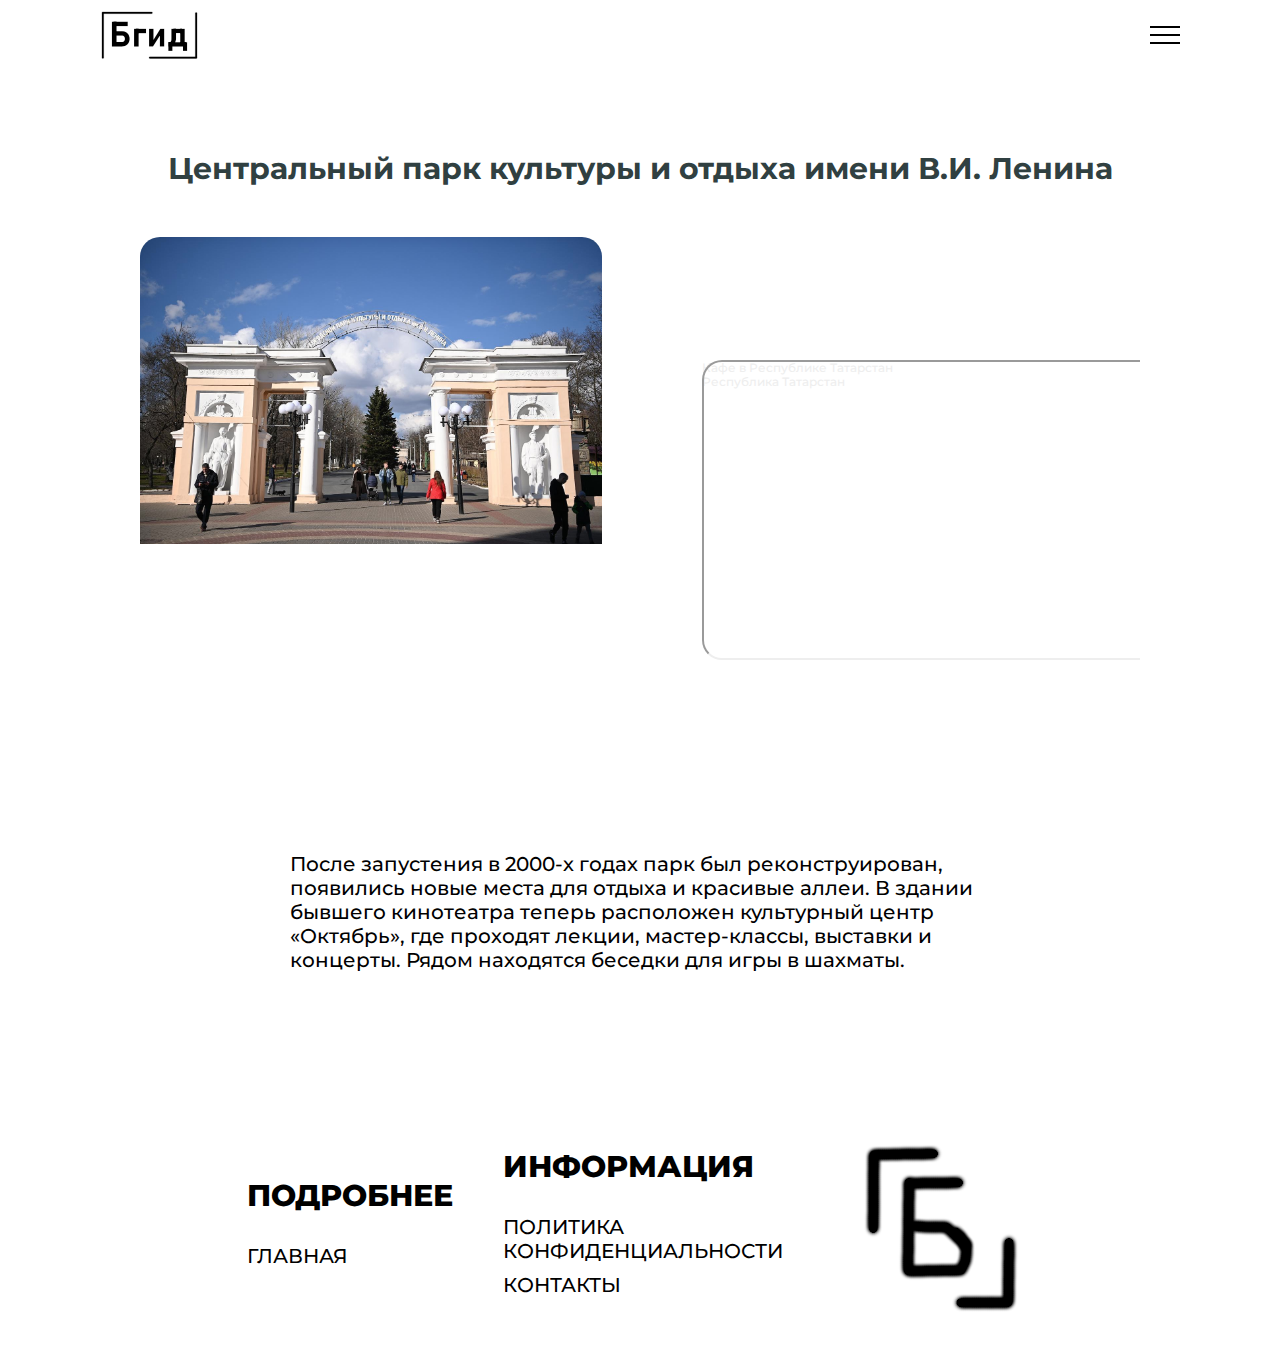
==== attractions.html @ c2174e26 "new str fixed" ====
<!DOCTYPE html>
<html lang="ru">
<head>
    <meta charset="UTF-8">
	<meta http-equiv="X-UA-Compatible" content="IE=edge">
	<meta name="viewport" content="width=device-width, initial-scale=1.0">
    <link rel="apple-touch-icon" sizes="180x180" href="./favicons/apple-touch-icon.png" />
    <link rel="icon" type="image/png" sizes="32x32" href="./favicons/favicon-32x32.png" />
    <link rel="icon" type="image/png" sizes="16x16" href="./favicons/favicon-16x16.png" />
    <link rel="manifest" href="./favicons/site.webmanifest" />
    <meta name="viewport" content="width=device-width, initial-scale=1.0">
    <title>Достопримечательности | Бгид</title>
    <link rel="stylesheet" href="./assets/css/attractions.css">
</head>
<body>

    <header class="header">
		<img src="./assets/img/bgid.png" alt="bgid" ></a>
		<div class="header__menu menu">
			<div class="menu__icon">
				<span></span>
				<span></span>
				<span></span>
			</div>
			<nav class="menu__body">
				<ul class="menu__list">
					<li class="menu__item"><a href="###" class="menu__link" style="
                        border-top: 2px solid;
                        border-bottom: 2px solid;">туристам</a></li>
					<li class="menu__item"><a href="./main.html" class="menu__link">ГЛавная</a></li>
					<li class="menu__item"><a href="./contact.html" class="menu__link">Контакты</a></li>
				</ul>
			</nav>
		</div>
	</header>
    <section>
        <div class="card" style="margin: 150px;">
            <div class="container">
                <div class="card__title">
                    <p>Центральный парк культуры и отдыха имени В.И. Ленина</p>
                </div>
                <div class="card__wrap">
                    <div class="card__card">
                        <div class="slider" id="slider">
                            <div class="slider__slides">
                                <div class="slider__slide"><img src="./assets/img/ленин.jpg" alt=""></div>
                                <div class="slider__slide"><img src="./assets/img/ленин.jpg" alt=""></div>
                                <div class="slider__slide"><img src="./assets/img/ленин.jpg" alt=""></div>
                                <div class="slider__slide"><img src="./assets/img/ленин.jpg" alt=""></div>
                            </div>
                        </div>
                        <div style="position:relative;overflow:hidden;">
                            <a href="https://yandex.ru/maps/11119/republic-of-tatarstan/search/%D0%9A%D0%B0%D1%84%D0%B5/?utm_medium=mapframe&utm_source=maps" style="color:#eee;font-size:12px;position:absolute;top:0px;">Кафе в Республике Татарстан</a>
                            <a href="https://yandex.ru/maps/11119/republic-of-tatarstan/?utm_medium=mapframe&utm_source=maps" style="color:#eee;font-size:12px;position:absolute;top:14px;">Республика Татарстан</a>
                            <iframe src="https://yandex.ru/map-widget/v1/?display-text=%D0%9A%D0%B0%D1%84%D0%B5&ll=52.085770%2C55.834750&mode=search&sll=52.118142%2C55.832267&sspn=0.090294%2C0.034104&text=%D0%9A%D0%B0%D1%84%D0%B5&z=13.22" width="560" height="400" frameborder="1" allowfullscreen="true" style="position:relative;"></iframe>
                        </div> 
                        <!-- <div style="position:relative;overflow:hidden;">
                            <a href="https://yandex.ru/maps/org/vorota_v_tsentralny_park/244551943153/?utm_medium=mapframe&utm_source=maps" style="color:#eee;font-size:12px;position:absolute;top:0px;">Вoрота в Центральный парк</a>
                            <a href="https://yandex.ru/maps/4/belgorod/category/landmark_attraction/89683368508/?utm_medium=mapframe&utm_source=maps" style="color:#eee;font-size:12px;position:absolute;top:14px;">Достопримечательность в Белгороде</a>
                            <iframe id="map_src" frameborder="1" allowfullscreen="true" style="position:relative;"></iframe>
                        </div> -->
                    </div>
                    <div class="card__card">

                        <div class="card__description">
                            <p>
                                После запустения в 2000-х годах парк был реконструирован, появились
                                новые места для отдыха и красивые аллеи. В здании бывшего кинотеатра
                                теперь расположен культурный центр «Октябрь», где проходят лекции,
                                мастер-классы, выставки и концерты. Рядом находятся беседки для игры в
                                шахматы.
                            </p>
                        </div>
                    </div>
                </div>
            </div>
        </div>
    </section>
    <footer>
        <div class="container">
            <div class="footer__wrap">
                <div class="footer__info">
                    <div class="footer__title">Подробнее</div>
                    <ul>
                        <li>
                            <a href="./main.html">главная</a>
                        </li>
                    </ul>
                </div>
                <div class="footer__info">
                    <div class="footer__title">Информация</div>
                    <ul>
                        <li>
                            <a href="https://disk.yandex.ru/i/2GwDre56QeFh2w" target="_blank">политика <br>конфиденциальности</a>
                        </li>
                        <li>
                            <a href="./contact.html">Контакты</a>
                        </li>
                    </ul>
                </div>
                <div class="footer__logo">
                    <img src="./assets/img/b-logo.png" alt="logo">
                </div>
            </div>
        </div>
    </footer>
</body>
<script src="./slider.js"></script>
<script src="./burger.js"></script>
</html>
---- assets/css/attractions.css ----
@charset "UTF-8";
@font-face {
  font-family: Montserrat;
  src: url("../fonts/Montserrat-Bold.ttf");
  font-weight: 700;
}
@font-face {
  font-family: Montserrat;
  src: url("../fonts/Montserrat-Black.ttf");
  font-weight: 900;
}
@font-face {
  font-family: Montserrat;
  src: url("../fonts/Montserrat-ExtraBold.ttf");
  font-weight: 800;
}
@font-face {
  font-family: Montserrat;
  src: url("../fonts/Montserrat-SemiBold.ttf");
  font-weight: 600;
}
@font-face {
  font-family: Montserrat;
  src: url("../fonts/Montserrat-Medium.ttf");
  font-weight: 500;
}
* {
  margin: 0;
  padding: 0;
  box-sizing: border-box;
  font-family: Montserrat;
}

/* Общие стили */
.container {
  padding: 0 20px;
}

body {
  margin: 0;
}

a {
  text-decoration: none;
}

li {
  list-style: none;
}

.header {
  position: fixed;
  top: 0;
  left: 0;
  right: 0;
  -moz-column-gap: normal;
       column-gap: normal;
  z-index: 6;
  background-color: #ffffff;
  padding: 10px 100px;
  display: flex;
  justify-content: space-between;
  align-items: center;
}
.header img {
  width: 100px;
}

.menu__icon {
  display: none;
}

.menu__icon {
  display: block;
  width: 30px;
  height: 18px;
  position: relative;
  z-index: 6;
  cursor: pointer;
}

.menu__icon span {
  position: absolute;
  top: calc(50% - 1px);
  left: 0;
  width: 100%;
  height: 2px;
  background-color: #000000;
  transition: all 0.2s;
}

.menu__icon span:first-child {
  top: 0;
}

.menu__icon span:last-child {
  top: auto;
  bottom: 0;
}

.menu__icon.active span {
  transform: scale(0);
}

.menu__icon.active span:first-child {
  transform: rotate(-45deg);
  top: calc(50% - 1px);
  background-color: #fff;
}

.menu__icon.active span:last-child {
  transform: rotate(45deg);
  bottom: calc(50% - 1px);
  background-color: #fff;
}

.menu__body {
  position: absolute;
  top: 0;
  left: 100%;
  height: 100vh;
  width: 21%;
  background-color: rgba(0, 0, 0, 0.8);
  transition: all 0.5s;
}
@media screen and (max-width: 376px) {
  .menu__body {
    width: 100%;
  }
}
@media screen and (min-width: 425px) {
  .menu__body {
    width: 100%;
  }
}
@media screen and (min-width: 768px) {
  .menu__body {
    width: 35%;
  }
}
@media screen and (min-width: 1024px) {
  .menu__body {
    width: 32%;
  }
}
@media screen and (min-width: 1400px) {
  .menu__body {
    width: 21%;
  }
}

@media screen and (max-width: 376px) {
  .menu__body.active {
    left: 0px;
  }
}
@media screen and (min-width: 425px) {
  .menu__body.active {
    left: 0px;
  }
}
@media screen and (min-width: 768px) {
  .menu__body.active {
    left: 511px;
  }
}
@media screen and (min-width: 800px) {
  .menu__body.active {
    left: 650px;
  }
}
@media screen and (min-width: 1024px) {
  .menu__body.active {
    left: 720px;
  }
}
@media screen and (min-width: 1400px) {
  .menu__body.active {
    left: 1200px;
  }
}
.menu__list {
  list-style-type: none;
  display: flex;
  gap: 30px;
}

.menu__list {
  font-size: 30px;
  font-weight: 800;
  flex-direction: column;
  padding: 50px;
  gap: 0;
  height: 104%;
  width: 101%;
  background-color: #000000;
  overflow: auto;
}

.menu__link {
  color: #fff;
  text-decoration: none;
  -moz-text-align-last: center;
       text-align-last: center;
}
.menu__link a {
  text-decoration: none;
}

.menu__link:hover {
  text-decoration: none;
}

.menu__link {
  display: block;
  font-size: 30px;
  line-height: 70px;
  text-transform: uppercase;
}

.footer__wrap {
  margin-top: 50px;
  margin-bottom: 50px;
  display: flex;
  align-items: center;
  justify-content: center;
  gap: 100px;
}
@media (max-width: 376px) {
  .footer__wrap {
    flex-direction: column;
    align-items: center;
    gap: 50px;
  }
  .footer__wrap img {
    display: none;
  }
}
@media (min-width: 425px) {
  .footer__wrap {
    flex-direction: column;
    align-items: center;
    gap: 50px;
  }
  .footer__wrap img {
    display: none;
  }
}
@media (min-width: 768px) {
  .footer__wrap {
    flex-direction: row;
    align-items: center;
    justify-content: center;
    gap: 50px;
  }
  .footer__wrap img {
    display: block;
  }
}
@media (min-width: 1024px) {
  .footer__wrap {
    flex-direction: row;
    align-items: center;
    justify-content: center;
    gap: 50px;
  }
  .footer__wrap img {
    display: block;
  }
}
@media (min-width: 1400px) {
  .footer__wrap {
    flex-direction: row;
    align-items: center;
    justify-content: center;
    gap: 200px;
  }
  .footer__wrap img {
    display: block;
  }
}
.footer__info {
  display: flex;
  gap: 30px;
  justify-content: center;
  flex-direction: column;
}
@media (min-width: 376px) {
  .footer__info {
    align-items: center;
  }
}
@media (min-width: 376px) {
  .footer__info {
    align-items: center;
  }
}
@media (min-width: 769px) {
  .footer__info {
    align-items: flex-start;
  }
}
.footer__info a {
  color: #000;
  text-transform: uppercase;
  font-size: 20px;
  font-weight: 500;
}
.footer__info ul {
  display: flex;
  flex-direction: column;
  gap: 10px;
}
.footer__title {
  font-size: 30px;
  font-weight: 800;
  text-transform: uppercase;
}

.card {
  display: flex;
  justify-content: center;
}
.card__title {
  margin-bottom: 50px;
  font-size: 30px;
  font-weight: 700;
  color: #304041;
  display: flex;
  justify-content: center;
}
@media (max-width: 768px) {
  .card__title {
    font-size: 22px;
  }
}
.card__wrap {
  display: flex;
  flex-direction: column;
  align-items: center;
  row-gap: 65px;
}
.card__card {
  gap: 100px;
  display: flex;
  flex-direction: row;
  justify-content: center;
  align-items: center;
}
@media (max-width: 1024px) {
  .card__card {
    gap: 50px;
    flex-direction: column;
  }
}
.card__description {
  font-size: 20px;
  font-weight: 500;
  width: 900px;
}
@media (min-width: 320px) {
  .card__description {
    width: 270px;
  }
}
@media (min-width: 375px) {
  .card__description {
    width: 332px;
  }
}
@media (min-width: 425px) {
  .card__description {
    width: 352px;
  }
}
@media (min-width: 768px) {
  .card__description {
    width: 700px;
  }
}
.card__img {
  display: flex;
  flex-direction: column;
}
.card__img img {
  width: 365px;
}
.card iframe {
  width: 450px;
  height: 450px;
  border-radius: 20px;
}
@media (max-width: 376px) {
  .card iframe {
    width: 285px;
    height: 250px;
  }
}
@media (min-width: 376px) {
  .card iframe {
    width: 350px;
    height: 250px;
  }
}
@media (min-width: 425px) {
  .card iframe {
    width: 380px;
    height: 250px;
  }
}
@media (min-width: 768px) {
  .card iframe {
    width: 735px;
    height: 300px;
  }
}
@media (min-width: 1024px) {
  .card iframe {
    width: 900px;
    height: 300px;
  }
}
@media (min-width: 1400px) {
  .card iframe {
    width: 380px;
    height: 380px;
  }
}

.slider {
  border-radius: 20px;
  position: relative;
  width: 50%;
  margin: auto;
  overflow: hidden;
}
@media (max-width: 376px) {
  .slider {
    width: 100%;
  }
}
@media (min-width: 425px) {
  .slider {
    width: 100%;
  }
}
@media (min-width: 768px) {
  .slider {
    width: 95%;
  }
}
@media (min-width: 1024px) {
  .slider {
    width: 95%;
    height: 550px;
  }
}
@media (min-width: 1400px) {
  .slider {
    width: 55%;
    height: 380px;
  }
}
.slider__slides {
  display: flex;
  transition: transform 0.5s ease;
}
.slider__slide {
  min-width: 100%;
  box-sizing: border-box;
}
.slider__slide img {
  width: 100%;
  height: auto;
}
.slider__prev {
  border-radius: 20px;
  left: 10px;
  position: absolute;
  z-index: 3;
  top: 50%;
  transform: translateY(-50%);
  background-color: #000000;
  color: white;
  border: none;
  padding: 25px 12px;
  cursor: pointer;
}
.slider__next {
  border-radius: 20px;
  right: 10px;
  position: absolute;
  z-index: 3;
  top: 50%;
  transform: translateY(-50%);
  background-color: #000000;
  color: white;
  border: none;
  padding: 25px 12px;
  cursor: pointer;
}
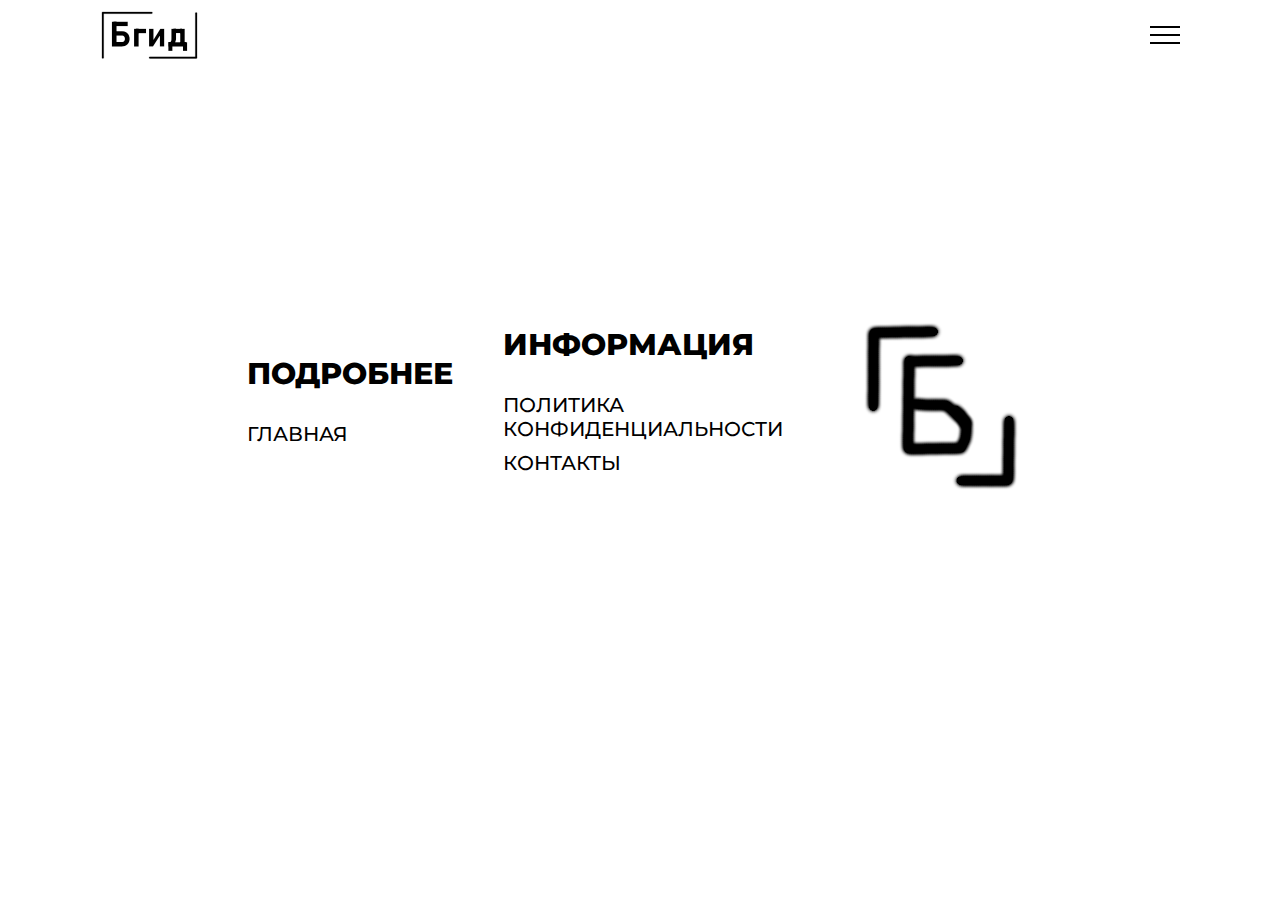
==== commit 97698689: "dodelal dostopred" ====
--- a/attractions.html
+++ b/attractions.html
@@ -35,13 +35,13 @@
 	</header>
     <section>
         <div class="card" style="margin: 150px;">
-            <div class="container">
+            <!-- <!-- <div class="container">
                 <div class="card__title">
                     <p>Центральный парк культуры и отдыха имени В.И. Ленина</p>
                 </div>
                 <div class="card__wrap">
-                    <div class="card__card">
-                        <div class="slider" id="slider">
+                    <div class="card__card"> -->
+                        <!-- <div class="slider" id="slider">
                             <div class="slider__slides">
                                 <div class="slider__slide"><img src="./assets/img/ленин.jpg" alt=""></div>
                                 <div class="slider__slide"><img src="./assets/img/ленин.jpg" alt=""></div>
@@ -53,14 +53,14 @@
                             <a href="https://yandex.ru/maps/11119/republic-of-tatarstan/search/%D0%9A%D0%B0%D1%84%D0%B5/?utm_medium=mapframe&utm_source=maps" style="color:#eee;font-size:12px;position:absolute;top:0px;">Кафе в Республике Татарстан</a>
                             <a href="https://yandex.ru/maps/11119/republic-of-tatarstan/?utm_medium=mapframe&utm_source=maps" style="color:#eee;font-size:12px;position:absolute;top:14px;">Республика Татарстан</a>
                             <iframe src="https://yandex.ru/map-widget/v1/?display-text=%D0%9A%D0%B0%D1%84%D0%B5&ll=52.085770%2C55.834750&mode=search&sll=52.118142%2C55.832267&sspn=0.090294%2C0.034104&text=%D0%9A%D0%B0%D1%84%D0%B5&z=13.22" width="560" height="400" frameborder="1" allowfullscreen="true" style="position:relative;"></iframe>
-                        </div> 
+                        </div>  -->
                         <!-- <div style="position:relative;overflow:hidden;">
                             <a href="https://yandex.ru/maps/org/vorota_v_tsentralny_park/244551943153/?utm_medium=mapframe&utm_source=maps" style="color:#eee;font-size:12px;position:absolute;top:0px;">Вoрота в Центральный парк</a>
                             <a href="https://yandex.ru/maps/4/belgorod/category/landmark_attraction/89683368508/?utm_medium=mapframe&utm_source=maps" style="color:#eee;font-size:12px;position:absolute;top:14px;">Достопримечательность в Белгороде</a>
                             <iframe id="map_src" frameborder="1" allowfullscreen="true" style="position:relative;"></iframe>
                         </div> -->
-                    </div>
-                    <div class="card__card">
+                    <!-- </div> -->
+                    <!-- <div class="card__card">
 
                         <div class="card__description">
                             <p>
@@ -73,7 +73,7 @@
                         </div>
                     </div>
                 </div>
-            </div>
+            </div> -->
         </div>
     </section>
     <footer>
@@ -105,6 +105,7 @@
         </div>
     </footer>
 </body>
-<script src="./slider.js"></script>
+<script src="./str.js"></script>
+<!-- <script src="./slider.js"></script> -->
 <script src="./burger.js"></script>
 </html>--- a/assets/css/attractions.css
+++ b/assets/css/attractions.css
@@ -376,6 +376,16 @@
 @media (min-width: 768px) {
   .card__description {
     width: 700px;
+  }
+}
+@media (min-width: 1024px) {
+  .card__description {
+    width: 1200px;
+  }
+}
+@media (min-width: 1400px) {
+  .card__description {
+    width: 1200px;
   }
 }
 .card__img {
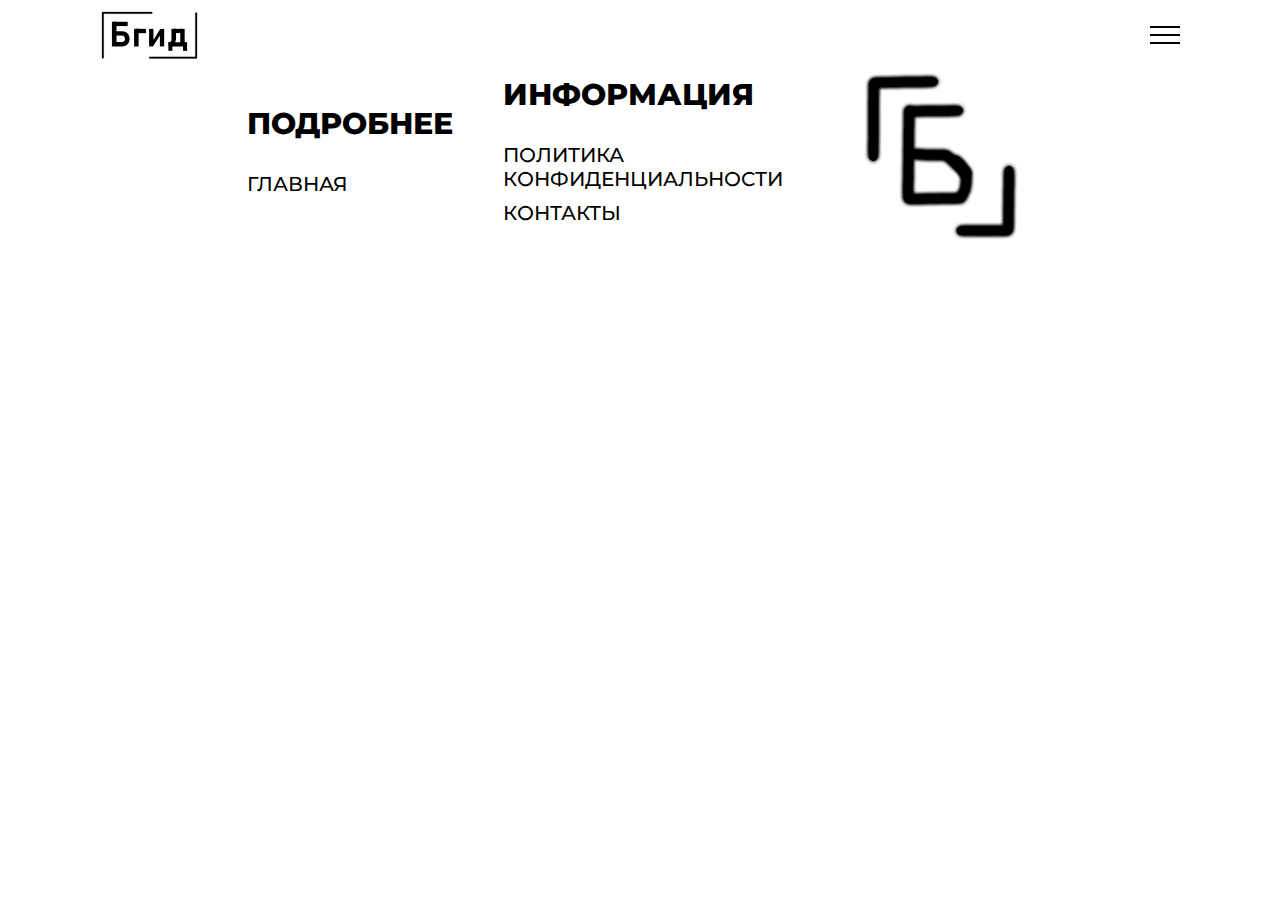
==== commit f70f5cab: "fix" ====
--- a/attractions.html
+++ b/attractions.html
@@ -34,7 +34,7 @@
 		</div>
 	</header>
     <section>
-        <div class="card" style="margin: 150px;">
+        <div class="card" >
             <!-- <!-- <div class="container">
                 <div class="card__title">
                     <p>Центральный парк культуры и отдыха имени В.И. Ленина</p>
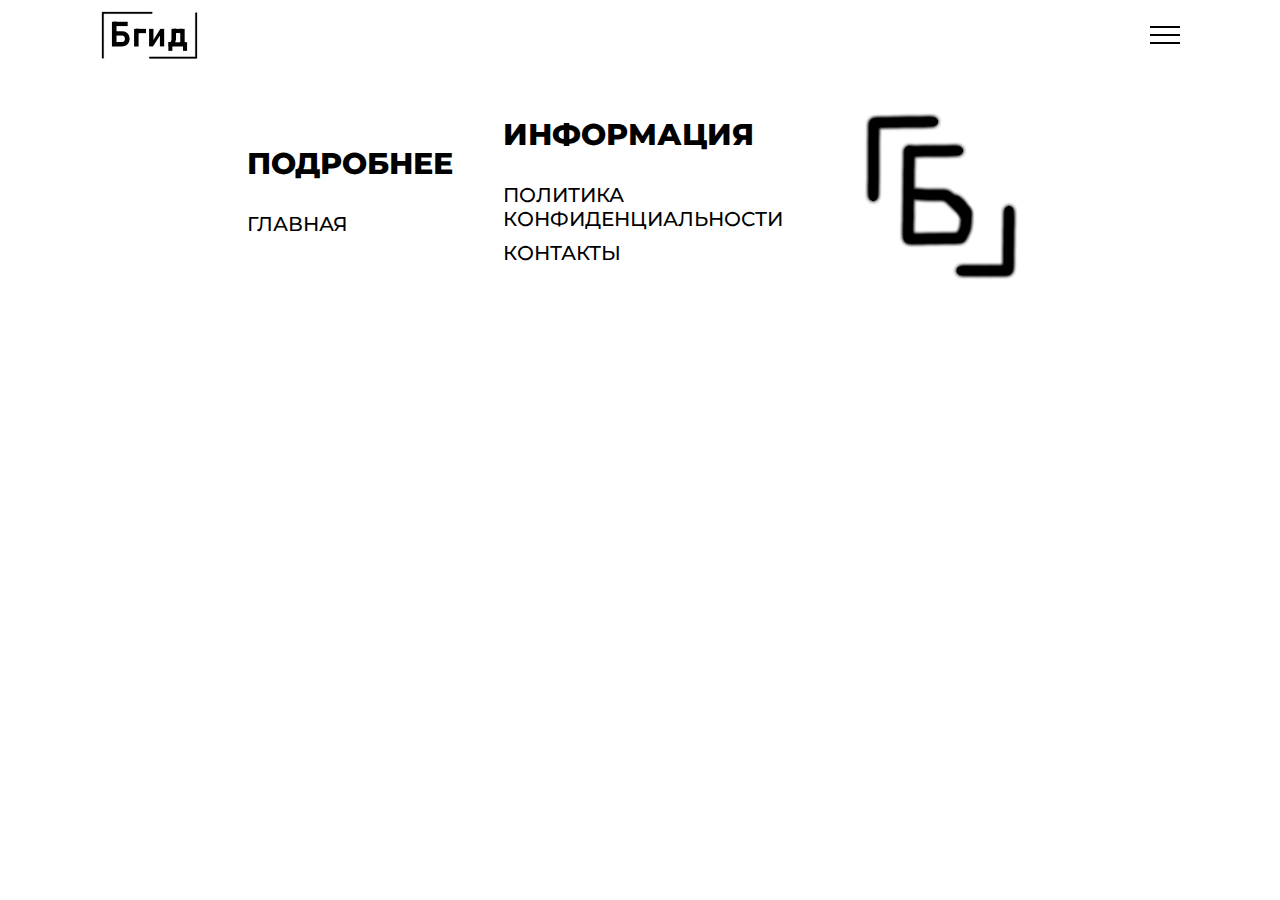
==== commit b53e416e: "new str culture" ====
--- a/attractions.html
+++ b/attractions.html
@@ -13,7 +13,9 @@
     <link rel="stylesheet" href="./assets/css/attractions.css">
 </head>
 <body>
-
+    <div id="preloader">
+        <div class="loader"></div>
+    </div>
     <header class="header">
 		<img src="./assets/img/bgid.png" alt="bgid" ></a>
 		<div class="header__menu menu">
@@ -24,56 +26,18 @@
 			</div>
 			<nav class="menu__body">
 				<ul class="menu__list">
-					<li class="menu__item"><a href="###" class="menu__link" style="
-                        border-top: 2px solid;
-                        border-bottom: 2px solid;">туристам</a></li>
-					<li class="menu__item"><a href="./main.html" class="menu__link">ГЛавная</a></li>
+					<li class="menu__item"><a href="./catalog.html" class="menu__link">туристам</a></li>
+					<li class="menu__item"><a href="./index.html" class="menu__link">ГЛавная</a></li>
 					<li class="menu__item"><a href="./contact.html" class="menu__link">Контакты</a></li>
+                    <li class="menu__item"><a href="./culture.html" class="menu__link">Культура</a></li>
 				</ul>
 			</nav>
 		</div>
 	</header>
+    <!-- <a href="./catalog.html"><button style="margin: 100px 0 0px 0px; color: black; background-color: #fff;font-size: 25px; border: 0; cursor: pointer; font-size: 600;">Назад в каталог</button></a> -->
     <section>
         <div class="card" >
-            <!-- <!-- <div class="container">
-                <div class="card__title">
-                    <p>Центральный парк культуры и отдыха имени В.И. Ленина</p>
-                </div>
-                <div class="card__wrap">
-                    <div class="card__card"> -->
-                        <!-- <div class="slider" id="slider">
-                            <div class="slider__slides">
-                                <div class="slider__slide"><img src="./assets/img/ленин.jpg" alt=""></div>
-                                <div class="slider__slide"><img src="./assets/img/ленин.jpg" alt=""></div>
-                                <div class="slider__slide"><img src="./assets/img/ленин.jpg" alt=""></div>
-                                <div class="slider__slide"><img src="./assets/img/ленин.jpg" alt=""></div>
-                            </div>
-                        </div>
-                        <div style="position:relative;overflow:hidden;">
-                            <a href="https://yandex.ru/maps/11119/republic-of-tatarstan/search/%D0%9A%D0%B0%D1%84%D0%B5/?utm_medium=mapframe&utm_source=maps" style="color:#eee;font-size:12px;position:absolute;top:0px;">Кафе в Республике Татарстан</a>
-                            <a href="https://yandex.ru/maps/11119/republic-of-tatarstan/?utm_medium=mapframe&utm_source=maps" style="color:#eee;font-size:12px;position:absolute;top:14px;">Республика Татарстан</a>
-                            <iframe src="https://yandex.ru/map-widget/v1/?display-text=%D0%9A%D0%B0%D1%84%D0%B5&ll=52.085770%2C55.834750&mode=search&sll=52.118142%2C55.832267&sspn=0.090294%2C0.034104&text=%D0%9A%D0%B0%D1%84%D0%B5&z=13.22" width="560" height="400" frameborder="1" allowfullscreen="true" style="position:relative;"></iframe>
-                        </div>  -->
-                        <!-- <div style="position:relative;overflow:hidden;">
-                            <a href="https://yandex.ru/maps/org/vorota_v_tsentralny_park/244551943153/?utm_medium=mapframe&utm_source=maps" style="color:#eee;font-size:12px;position:absolute;top:0px;">Вoрота в Центральный парк</a>
-                            <a href="https://yandex.ru/maps/4/belgorod/category/landmark_attraction/89683368508/?utm_medium=mapframe&utm_source=maps" style="color:#eee;font-size:12px;position:absolute;top:14px;">Достопримечательность в Белгороде</a>
-                            <iframe id="map_src" frameborder="1" allowfullscreen="true" style="position:relative;"></iframe>
-                        </div> -->
-                    <!-- </div> -->
-                    <!-- <div class="card__card">
-
-                        <div class="card__description">
-                            <p>
-                                После запустения в 2000-х годах парк был реконструирован, появились
-                                новые места для отдыха и красивые аллеи. В здании бывшего кинотеатра
-                                теперь расположен культурный центр «Октябрь», где проходят лекции,
-                                мастер-классы, выставки и концерты. Рядом находятся беседки для игры в
-                                шахматы.
-                            </p>
-                        </div>
-                    </div>
-                </div>
-            </div> -->
+            
         </div>
     </section>
     <footer>
@@ -83,7 +47,7 @@
                     <div class="footer__title">Подробнее</div>
                     <ul>
                         <li>
-                            <a href="./main.html">главная</a>
+                            <a href="./index.html">главная</a>
                         </li>
                     </ul>
                 </div>
@@ -106,6 +70,7 @@
     </footer>
 </body>
 <script src="./str.js"></script>
+<script src="./loader.js"></script>
 <!-- <script src="./slider.js"></script> -->
 <script src="./burger.js"></script>
 </html>--- a/assets/css/attractions.css
+++ b/assets/css/attractions.css
@@ -123,12 +123,7 @@
   background-color: rgba(0, 0, 0, 0.8);
   transition: all 0.5s;
 }
-@media screen and (max-width: 376px) {
-  .menu__body {
-    width: 100%;
-  }
-}
-@media screen and (min-width: 425px) {
+@media screen and (max-width: 426px) {
   .menu__body {
     width: 100%;
   }
@@ -149,12 +144,7 @@
   }
 }
 
-@media screen and (max-width: 376px) {
-  .menu__body.active {
-    left: 0px;
-  }
-}
-@media screen and (min-width: 425px) {
+@media screen and (max-width: 426px) {
   .menu__body.active {
     left: 0px;
   }
@@ -226,17 +216,7 @@
   justify-content: center;
   gap: 100px;
 }
-@media (max-width: 376px) {
-  .footer__wrap {
-    flex-direction: column;
-    align-items: center;
-    gap: 50px;
-  }
-  .footer__wrap img {
-    display: none;
-  }
-}
-@media (min-width: 425px) {
+@media (max-width: 426px) {
   .footer__wrap {
     flex-direction: column;
     align-items: center;
@@ -320,6 +300,9 @@
 .card {
   display: flex;
   justify-content: center;
+  flex-direction: column;
+  align-items: center;
+  margin: 40px auto;
 }
 .card__title {
   margin-bottom: 50px;
@@ -327,7 +310,11 @@
   font-weight: 700;
   color: #304041;
   display: flex;
+  align-items: center;
   justify-content: center;
+}
+.card__title p {
+  margin: 0 0 0 10px;
 }
 @media (max-width: 768px) {
   .card__title {
@@ -341,11 +328,20 @@
   row-gap: 65px;
 }
 .card__card {
-  gap: 100px;
   display: flex;
   flex-direction: row;
   justify-content: center;
   align-items: center;
+  gap: 100px;
+  padding: 20px;
+  background-color: #c0c0c0;
+  border-radius: 8px;
+  box-shadow: 0 2px 4px rgba(0, 0, 0, 0.1);
+}
+.card__card p {
+  border-radius: 10px;
+  background-color: #eeeaea;
+  padding: 10px;
 }
 @media (max-width: 1024px) {
   .card__card {
@@ -380,7 +376,7 @@
 }
 @media (min-width: 1024px) {
   .card__description {
-    width: 1200px;
+    width: 966px;
   }
 }
 @media (min-width: 1400px) {
@@ -389,6 +385,7 @@
   }
 }
 .card__img {
+  border-radius: 10px;
   display: flex;
   flex-direction: column;
 }
@@ -396,6 +393,9 @@
   width: 365px;
 }
 .card iframe {
+  border-radius: 10px;
+  background-color: #eeeaea;
+  padding: 10px;
   width: 450px;
   height: 450px;
   border-radius: 20px;
@@ -438,8 +438,9 @@
 }
 
 .slider {
+  background-color: #eeeaea;
+  padding: 10px;
   border-radius: 20px;
-  position: relative;
   width: 50%;
   margin: auto;
   overflow: hidden;
@@ -467,11 +468,13 @@
 }
 @media (min-width: 1400px) {
   .slider {
-    width: 55%;
+    width: 45%;
     height: 380px;
+    margin: 10px;
   }
 }
 .slider__slides {
+  border-radius: 20px;
   display: flex;
   transition: transform 0.5s ease;
 }
@@ -483,29 +486,308 @@
   width: 100%;
   height: auto;
 }
-.slider__prev {
-  border-radius: 20px;
-  left: 10px;
+
+#preloader {
+  position: fixed;
+  top: 0;
+  left: 0;
+  width: 100%;
+  height: 100%;
+  background-color: rgb(89, 83, 83);
+  display: flex;
+  justify-content: center;
+  align-items: center;
+  z-index: 9999;
+}
+#preloader .loader {
+  border: 30px solid #ffffff;
+  border-top: 30px solid #b41e1e;
+  border-radius: 100%;
+  width: 150px;
+  height: 150px;
+  animation: spin 1s linear infinite;
+}
+
+@keyframes spin {
+  0% {
+    transform: rotate(0deg);
+  }
+  100% {
+    transform: rotate(360deg);
+  }
+}
+.modal {
+  display: none;
+  position: fixed;
+  top: 0;
+  left: 0;
+  width: 100%;
+  height: 100%;
+  background: rgba(0, 0, 0, 0.9);
+  align-items: center;
+  justify-content: center;
+  z-index: 1000;
+}
+.modal .modal-content {
+  position: relative;
+  width: 100%;
+  height: 100%;
+}
+.modal .modal-content img {
+  width: 100%;
+  height: 100%;
+  -o-object-fit: contain;
+     object-fit: contain;
+}
+.modal button {
   position: absolute;
-  z-index: 3;
+  background: rgba(255, 255, 255, 0.7);
+  border: none;
+  border-radius: 20%;
+  padding: 15px;
+  cursor: pointer;
+  font-size: 24px;
+  color: #000;
+  z-index: 1001;
+}
+.modal button:hover {
+  background: rgba(255, 255, 255, 0.9);
+}
+.modal button.prev-modal {
+  left: 20px;
   top: 50%;
   transform: translateY(-50%);
-  background-color: #000000;
+  content: ">";
+}
+.modal button.next-modal {
+  right: 20px;
+  top: 50%;
+  transform: translateY(-50%);
+}
+.modal button.close {
+  top: 20px;
+  right: 20px;
+  font-size: 32px;
+  background: none;
+  color: #fff;
+}
+
+@media (max-width: 768px) {
+  .modal-content img {
+    width: 100%;
+    height: auto;
+  }
+  button {
+    font-size: 18px;
+    padding: 10px;
+  }
+}
+@media (max-width: 480px) {
+  button {
+    font-size: 16px;
+    padding: 8px;
+  }
+}
+.comments-container {
+  width: 50%;
+  margin-top: 30px;
+  padding: 20px;
+  background-color: #c0c0c0;
+  border-radius: 8px;
+  box-shadow: 0 2px 4px rgba(0, 0, 0, 0.1);
+}
+@media (max-width: 1024px) {
+  .comments-container {
+    width: 90%;
+  }
+}
+
+.comment-form {
+  display: flex;
+  flex-direction: column;
+  gap: 15px;
+}
+
+.comment-form input,
+.comment-form textarea {
+  width: 100%;
+  padding: 10px;
+  border-radius: 5px;
+  border: 1px solid #ddd;
+  font-size: 16px;
+  resize: vertical;
+  max-height: 200px;
+  min-height: 60px;
+}
+
+.comment-form button {
+  padding: 10px 20px;
+  background-color: #7ad0ff;
   color: white;
   border: none;
-  padding: 25px 12px;
+  border-radius: 5px;
   cursor: pointer;
-}
-.slider__next {
-  border-radius: 20px;
-  right: 10px;
+  font-size: 16px;
+  max-width: 150px;
+  width: 100%;
+}
+
+.comment-form button:hover {
+  background: #61a6cb;
+}
+
+.comments-container h3 {
+  font-size: 24px;
+  margin-bottom: 20px;
+}
+
+#comments-list {
+  display: flex;
+  flex-direction: column;
+  gap: 10px;
+}
+
+.comment {
+  display: flex;
+  flex-direction: column;
+  background-color: #d0caca;
+  padding: 15px;
+  border-radius: 5px;
+  box-shadow: 0 2px 4px rgba(0, 0, 0, 0.1);
+}
+
+.comment div {
+  margin-bottom: 10px;
+  display: flex;
+  flex-direction: column;
+  gap: 10px;
+}
+
+.comment button.delete-comment {
+  align-self: flex-start;
+  background-color: transparent;
+  border: none;
+  color: red;
+  cursor: pointer;
+  font-size: 14px;
+  margin-top: 10px;
+  background-color: #b41e1e;
+  padding: 10px;
+  border-radius: 5px;
+  width: 40px;
+}
+.comment button.delete-comment img {
+  width: 100%;
+}
+
+.comment button.delete-comment:hover {
+  color: darkred;
+}
+
+.slider__slides {
+  display: flex;
+  overflow-x: hidden;
+  scroll-behavior: smooth;
+}
+
+.captcha {
+  display: flex;
+  align-items: center;
+  gap: 10px;
+}
+
+#captchaCheckbox {
+  background-color: #304041;
+  cursor: pointer;
+  width: 30px;
+}
+
+label input {
+  display: none; /* <--скрываем дефолтный чекбокс */
+}
+
+label span { /* <-- стилизируем новый */
+  height: 30px;
+  width: 30px;
+  border: 1px solid gray;
+  display: inline-block;
+  position: relative;
+  background-color: #FFF;
+  border-radius: 2px;
+  padding: 3px;
+}
+
+[type=checkbox]:checked + span:before { /* <-- ставим иконку, когда чекбокс включен  */
+  content: "✔";
   position: absolute;
-  z-index: 3;
-  top: 50%;
-  transform: translateY(-50%);
-  background-color: #000000;
-  color: white;
-  border: none;
-  padding: 25px 12px;
-  cursor: pointer;
+  height: 30px;
+  width: 30px;
+  top: 0px;
+  left: 0;
+  font-size: 25px;
+  color: rgb(255, 255, 255);
+  background-color: #7ad0ff;
+  border: 1px solid gray;
+}
+
+#message {
+  color: green;
+}
+
+.catalog__grid {
+  display: grid;
+  grid-template-columns: repeat(auto-fill, minmax(300px, 1fr)); /* Сетка с адаптивными колонками */
+  gap: 20px; /* Расстояние между плитками */
+  justify-content: center; /* Выравнивание плиток */
+  padding: 20px;
+}
+
+.catalog__plate {
+  background-color: #f9f9f9;
+  border: 1px solid #ddd;
+  border-radius: 10px;
+  overflow: hidden;
+  box-shadow: 0 4px 6px rgba(0, 0, 0, 0.1);
+  transition: transform 0.3s ease, box-shadow 0.3s ease;
+}
+
+.catalog__plate:hover {
+  transform: translateY(-5px);
+  box-shadow: 0 6px 10px rgba(0, 0, 0, 0.15);
+}
+
+.catalog__container_plate_img {
+  width: 100%;
+  height: auto;
+  -o-object-fit: cover;
+     object-fit: cover;
+  border-bottom: 1px solid #ddd;
+}
+
+.catalog__plate_text {
+  padding: 15px;
+}
+
+.catalog__plate_title {
+  font-size: 1.2rem;
+  margin-bottom: 10px;
+  font-weight: bold;
+}
+
+.catalog__plate_description {
+  font-size: 1rem;
+  color: #666;
+  line-height: 1.5;
+}
+
+.comment__name {
+  border-radius: 10px;
+  background-color: #dddcdc;
+  padding: 10px;
+}
+
+.comment__text {
+  border-radius: 10px;
+  background-color: #eeeaea;
+  padding: 10px;
 }